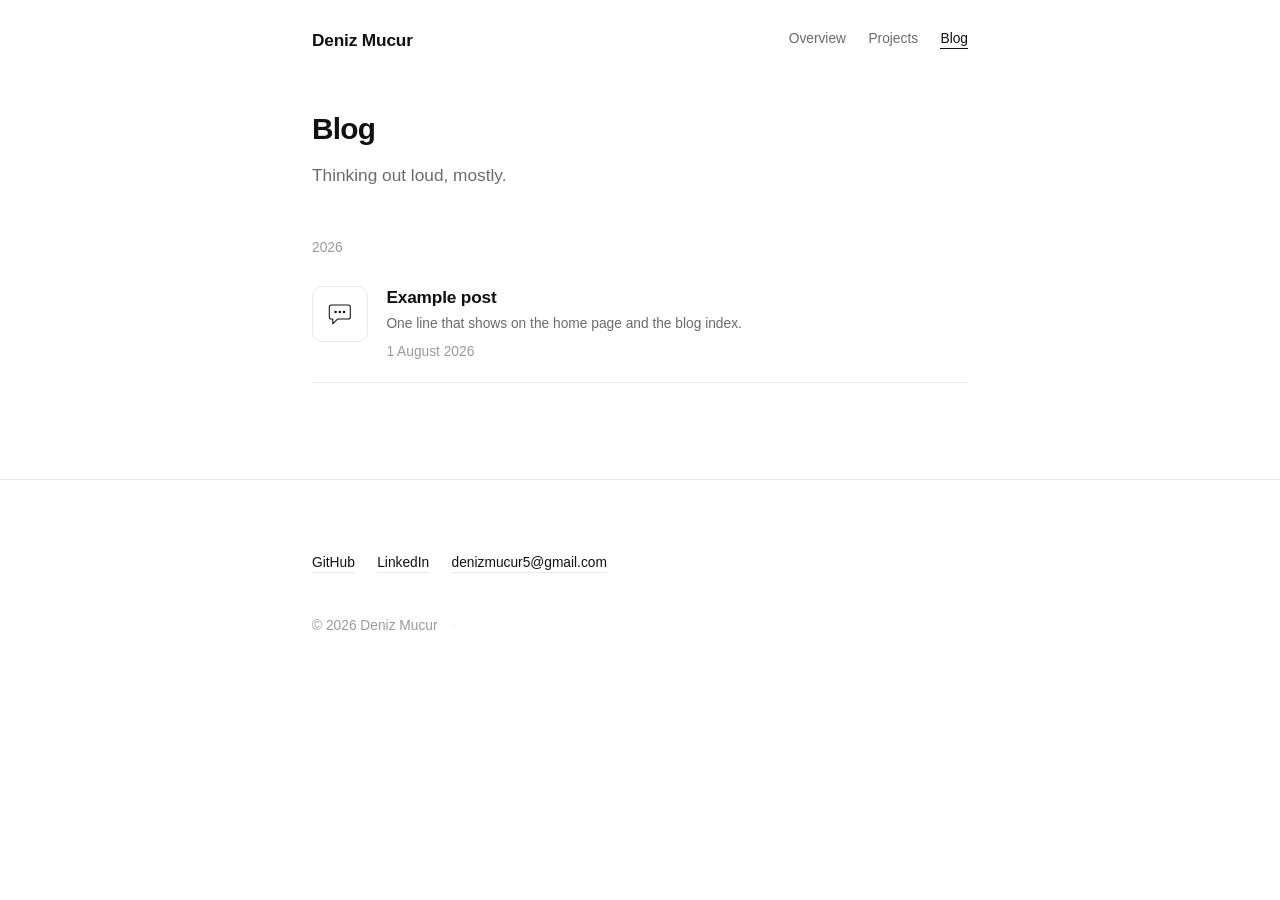
==== blog.html @ f3b54692 "Build personal site: overview, projects, blog Static site with no build step. Everything editable li" ====
<!doctype html>
<html lang="en">
  <head>
    <meta charset="utf-8" />
    <meta name="viewport" content="width=device-width, initial-scale=1" />
    <title>Blog — Deniz Mucur</title>
    <meta name="description" content="Writing by Deniz Mucur." />
    <link rel="icon" href="favicon.svg" type="image/svg+xml" />
    <link rel="stylesheet" href="css/style.css" />

    <script defer src="content.js"></script>
    <script defer src="js/glyphs.js"></script>
    <script defer src="js/site.js"></script>
    <script defer src="js/game.js"></script>
  </head>

  <body data-page="blog">
    <a class="skip" href="#main">Skip to content</a>

    <header class="site-head" data-site-head></header>

    <main id="main">
      <div class="wrap">
        <div class="page-intro reveal">
          <h1>Blog</h1>
          <p>Thinking out loud, mostly.</p>
        </div>
        <div class="entries reveal" data-all-posts></div>
      </div>
    </main>

    <footer class="site-foot" data-site-foot></footer>
  </body>
</html>
---- css/style.css ----
/* ============================================================
   Deniz Mucur — personal site
   Light, editorial, black on white. One accent. No web fonts.
   ============================================================ */

/* ── Tokens ───────────────────────────────────────────────── */
:root {
  --bg: #ffffff;
  --ink: #111111;
  --muted: #6b6b6b;
  --faint: #9a9a9a;
  --rule: #e8e8e8;
  --tint: #f6f7f9;
  --accent: #2b5cff;

  --wrap: 44rem;
  --measure: 38rem;

  /* fluid type scale */
  --step--1: clamp(0.8rem, 0.78rem + 0.1vw, 0.86rem);
  --step-0: clamp(1rem, 0.97rem + 0.15vw, 1.08rem);
  --step-1: clamp(1.15rem, 1.09rem + 0.3vw, 1.35rem);
  --step-2: clamp(1.45rem, 1.3rem + 0.7vw, 1.9rem);
  --step-3: clamp(2.1rem, 1.6rem + 2.4vw, 3.6rem);

  --sans: -apple-system, BlinkMacSystemFont, "Segoe UI", Inter, Roboto,
    "Helvetica Neue", Arial, sans-serif;
  --mono: ui-monospace, SFMono-Regular, "SF Mono", Menlo, Consolas, monospace;

  --ease: cubic-bezier(0.22, 0.61, 0.36, 1);
}

/* ── Reset ────────────────────────────────────────────────── */
*,
*::before,
*::after {
  box-sizing: border-box;
}
* {
  margin: 0;
}
html {
  -webkit-text-size-adjust: 100%;
  scroll-behavior: smooth;
}
body {
  background: var(--bg);
  color: var(--ink);
  font: 400 var(--step-0) / 1.65 var(--sans);
  -webkit-font-smoothing: antialiased;
  text-rendering: optimizeLegibility;
  overflow-x: hidden;
}
img,
svg,
canvas {
  display: block;
  max-width: 100%;
}
button {
  font: inherit;
  color: inherit;
  background: none;
  border: 0;
  cursor: pointer;
}
a {
  color: inherit;
}
ul,
ol {
  list-style: none;
  padding: 0;
}

:focus-visible {
  outline: 2px solid var(--accent);
  outline-offset: 3px;
  border-radius: 3px;
}

.skip {
  position: absolute;
  left: -9999px;
  top: 0;
  background: var(--ink);
  color: var(--bg);
  padding: 0.6rem 1rem;
  z-index: 100;
}
.skip:focus {
  left: 0.5rem;
  top: 0.5rem;
}

.visually-hidden {
  position: absolute;
  width: 1px;
  height: 1px;
  overflow: hidden;
  clip: rect(0 0 0 0);
  clip-path: inset(50%);
  white-space: nowrap;
}

/* ── Layout ───────────────────────────────────────────────── */
.wrap {
  width: 100%;
  max-width: var(--wrap);
  margin-inline: auto;
  padding-inline: 1.5rem;
}

main {
  padding-bottom: 1rem;
}

.section {
  margin-top: 4.5rem;
}

.section-head {
  display: flex;
  align-items: baseline;
  justify-content: space-between;
  gap: 1rem;
  padding-bottom: 0.9rem;
  margin-bottom: 1.75rem;
  border-bottom: 1px solid var(--rule);
}
.section-head h2 {
  font-size: var(--step-1);
  font-weight: 600;
  letter-spacing: -0.015em;
}
.section-more {
  font-size: var(--step--1);
  color: var(--muted);
  text-decoration: none;
  white-space: nowrap;
  transition: color 0.15s var(--ease);
}
.section-more:hover {
  color: var(--accent);
}
.section-more::after {
  content: " →";
}

.empty {
  color: var(--faint);
  font-size: var(--step--1);
  padding: 1.25rem 0 0.5rem;
}

/* ── Header ───────────────────────────────────────────────── */
.site-head {
  position: relative;
  z-index: 3;
  padding: 1.6rem 0;
}
.site-head .wrap {
  display: flex;
  align-items: center;
  justify-content: space-between;
  gap: 1.5rem;
}
.brand {
  font-weight: 600;
  text-decoration: none;
  letter-spacing: -0.01em;
}
.site-nav ul {
  display: flex;
  gap: 1.4rem;
  font-size: var(--step--1);
}
.site-nav a {
  color: var(--muted);
  text-decoration: none;
  padding-bottom: 2px;
  border-bottom: 1px solid transparent;
  transition: color 0.15s var(--ease), border-color 0.15s var(--ease);
}
.site-nav a:hover {
  color: var(--ink);
}
.site-nav a[aria-current="page"] {
  color: var(--ink);
  border-bottom-color: var(--ink);
}

/* ── Hero ─────────────────────────────────────────────────── */
.hero {
  position: relative;
  padding: clamp(3rem, 9vw, 7rem) 0 clamp(2rem, 5vw, 3.5rem);
}
#hero-canvas {
  position: absolute;
  inset: 0;
  width: 100%;
  height: 100%;
  z-index: 0;
  pointer-events: none;
}
.hero .wrap {
  position: relative;
  z-index: 1;
}
.hero h1 {
  font-size: var(--step-3);
  font-weight: 600;
  line-height: 1.04;
  letter-spacing: -0.035em;
}
.hero .tagline {
  margin-top: 0.9rem;
  font-size: var(--step-2);
  color: var(--muted);
  letter-spacing: -0.015em;
  line-height: 1.3;
  max-width: 22ch;
}

/* ── Contact buttons ──────────────────────────────────────── */
.contact {
  display: flex;
  flex-wrap: wrap;
  gap: 0.7rem;
  margin-top: 2.25rem;
}
.btn {
  display: inline-flex;
  align-items: center;
  gap: 0.55rem;
  padding: 0.65rem 1.15rem;
  border: 1px solid var(--rule);
  border-radius: 999px;
  background: var(--bg);
  font-size: var(--step--1);
  font-weight: 500;
  text-decoration: none;
  white-space: nowrap;
  transition: border-color 0.18s var(--ease), color 0.18s var(--ease),
    box-shadow 0.18s var(--ease), transform 0.35s var(--ease);
  will-change: transform;
}
.btn:hover {
  border-color: var(--ink);
  box-shadow: 0 6px 18px rgb(0 0 0 / 0.07);
}
.btn.is-magnetic {
  transition: border-color 0.18s var(--ease), color 0.18s var(--ease),
    box-shadow 0.18s var(--ease), transform 0.08s linear;
}
.btn svg {
  width: 17px;
  height: 17px;
  flex: none;
  fill: currentColor;
}
.btn.is-copied {
  border-color: var(--accent);
  color: var(--accent);
}

/* ── Entries (posts + projects) ───────────────────────────── */
.entries {
  display: flex;
  flex-direction: column;
}
.entry {
  display: grid;
  grid-template-columns: 3.5rem 1fr;
  gap: 1.15rem;
  align-items: start;
  padding: 1.15rem 0;
  border-bottom: 1px solid var(--rule);
  text-decoration: none;
  color: inherit;
}
.entries > .entry:first-child {
  padding-top: 0;
}
a.entry {
  transition: background-color 0.18s var(--ease);
}
a.entry:hover {
  background: linear-gradient(90deg, var(--tint), transparent 92%);
  box-shadow: -0.75rem 0 0 var(--tint), 0.75rem 0 0 transparent;
}

.entry-tile {
  display: grid;
  place-items: center;
  width: 3.5rem;
  height: 3.5rem;
  border: 1px solid var(--rule);
  border-radius: 10px;
  color: var(--ink);
  background: var(--bg);
  transition: border-color 0.2s var(--ease), color 0.2s var(--ease);
}
.entry:hover .entry-tile {
  border-color: var(--accent);
  color: var(--accent);
}
.entry-tile .glyph {
  width: 2.1rem;
  height: 2.1rem;
}

.entry-title {
  display: block;
  font-size: var(--step-0);
  font-weight: 600;
  letter-spacing: -0.01em;
  line-height: 1.35;
}
.entry:hover .entry-title {
  color: var(--accent);
}
.entry-blurb {
  display: block;
  margin-top: 0.2rem;
  color: var(--muted);
  font-size: var(--step--1);
  max-width: var(--measure);
}
.entry-meta {
  display: block;
  margin-top: 0.35rem;
  color: var(--faint);
  font-size: var(--step--1);
}
.entry-year {
  margin-left: 0.5rem;
  font-weight: 400;
  color: var(--faint);
  font-size: var(--step--1);
}
.entry-links {
  display: flex;
  flex-wrap: wrap;
  gap: 1rem;
  margin-top: 0.6rem;
  font-size: var(--step--1);
}
.entry-links a {
  color: var(--accent);
  text-decoration: none;
  border-bottom: 1px solid transparent;
}
.entry-links a:hover {
  border-bottom-color: currentColor;
}
.entry-links a::after {
  content: " ↗";
  color: var(--faint);
}

/* roomier cards on the projects page */
.entry--card {
  padding: 1.75rem 0;
}
.entry--card .entry-title {
  font-size: var(--step-1);
}

/* year headings on the blog index */
.year-head {
  margin: 2.5rem 0 0.5rem;
  font-size: var(--step--1);
  font-weight: 500;
  color: var(--faint);
  font-variant-numeric: tabular-nums;
}
.year-head:first-child {
  margin-top: 0;
}

/* ── Experience ───────────────────────────────────────────── */
.xp {
  display: grid;
  grid-template-columns: 1fr auto;
  gap: 0.25rem 1.5rem;
  padding: 1rem 0;
  border-bottom: 1px solid var(--rule);
}
.xp-org {
  font-weight: 600;
}
.xp-period {
  grid-row: 1;
  grid-column: 2;
  color: var(--faint);
  font-size: var(--step--1);
  font-variant-numeric: tabular-nums;
  white-space: nowrap;
}
.xp-role {
  grid-column: 1 / -1;
  color: var(--muted);
  font-size: var(--step--1);
}
.xp-note {
  grid-column: 1 / -1;
  color: var(--faint);
  font-size: var(--step--1);
}

/* ── Footer ───────────────────────────────────────────────── */
.site-foot {
  margin-top: 5rem;
  padding: 3rem 0 3.5rem;
  border-top: 1px solid var(--rule);
}
.foot-bio {
  max-width: var(--measure);
  color: var(--muted);
  font-size: var(--step-0);
}
.foot-bio:empty {
  display: none;
}
.foot-links {
  display: flex;
  flex-wrap: wrap;
  gap: 1.4rem;
  margin-top: 1.5rem;
  font-size: var(--step--1);
}
.foot-links a {
  text-decoration: none;
  color: var(--ink);
  border-bottom: 1px solid var(--rule);
  padding-bottom: 2px;
  transition: color 0.15s var(--ease), border-color 0.15s var(--ease);
}
.foot-links a:hover {
  color: var(--accent);
  border-bottom-color: var(--accent);
}
.colophon {
  display: flex;
  align-items: center;
  gap: 0.5rem;
  margin-top: 2.5rem;
  font-size: var(--step--1);
  color: var(--faint);
}
.egg {
  padding: 0 0.4rem;
  color: var(--rule);
  line-height: 1;
  transition: color 0.2s var(--ease);
}
.egg:hover {
  color: var(--accent);
}

/* ── Prose (blog post body) ───────────────────────────────── */
.post-head {
  margin-top: 2rem;
  padding-bottom: 1.5rem;
  border-bottom: 1px solid var(--rule);
}
.post-head h1 {
  font-size: var(--step-2);
  font-weight: 600;
  letter-spacing: -0.025em;
  line-height: 1.15;
  max-width: var(--measure);
}
.post-date {
  margin-top: 0.6rem;
  color: var(--faint);
  font-size: var(--step--1);
}

.prose {
  max-width: var(--measure);
  margin-top: 2rem;
  font-size: var(--step-0);
  line-height: 1.75;
}
.prose > * + * {
  margin-top: 1.15rem;
}
.prose h2 {
  margin-top: 2.75rem;
  font-size: var(--step-1);
  font-weight: 600;
  letter-spacing: -0.015em;
}
.prose h3 {
  margin-top: 2rem;
  font-size: var(--step-0);
  font-weight: 600;
}
.prose ul,
.prose ol {
  padding-left: 1.3rem;
  list-style: disc;
}
.prose ol {
  list-style: decimal;
}
.prose li + li {
  margin-top: 0.4rem;
}
.prose a {
  color: var(--accent);
  text-decoration: none;
  border-bottom: 1px solid rgb(43 92 255 / 0.3);
}
.prose a:hover {
  border-bottom-color: var(--accent);
}
.prose blockquote {
  padding-left: 1.15rem;
  border-left: 2px solid var(--rule);
  color: var(--muted);
}
.prose code {
  font: 0.9em/1.5 var(--mono);
  background: var(--tint);
  padding: 0.15em 0.4em;
  border-radius: 4px;
}
.prose pre {
  background: var(--tint);
  border: 1px solid var(--rule);
  border-radius: 8px;
  padding: 1rem 1.15rem;
  overflow-x: auto;
}
.prose pre code {
  background: none;
  padding: 0;
  font-size: 0.86rem;
}
.prose img {
  border-radius: 8px;
}
.prose hr {
  border: 0;
  border-top: 1px solid var(--rule);
  margin: 2.5rem 0;
}

.post-nav {
  display: flex;
  justify-content: space-between;
  gap: 1.5rem;
  margin-top: 4rem;
  padding-top: 1.5rem;
  border-top: 1px solid var(--rule);
  font-size: var(--step--1);
}
.post-nav span {
  max-width: 45%;
}
.post-nav-next {
  text-align: right;
}
.post-nav a {
  color: var(--muted);
  text-decoration: none;
}
.post-nav a:hover {
  color: var(--accent);
}

.page-intro {
  margin-top: 1.5rem;
  margin-bottom: 3rem;
}
.page-intro h1 {
  font-size: var(--step-2);
  font-weight: 600;
  letter-spacing: -0.025em;
}
.page-intro p {
  margin-top: 0.5rem;
  color: var(--muted);
  max-width: var(--measure);
}

/* ── Scroll reveal ────────────────────────────────────────────
   Content is visible by default. Only once JS has confirmed it can
   actually run the animation does it add .js-reveal and hide things —
   so a failed observer can never leave the page blank. */
.js-reveal .reveal {
  opacity: 0;
  transform: translateY(12px);
  transition: opacity 0.5s var(--ease), transform 0.5s var(--ease);
}
.js-reveal .reveal.is-visible {
  opacity: 1;
  transform: none;
}

/* ── Glyph illustrations ──────────────────────────────────── */
.glyph {
  width: 100%;
  height: 100%;
  fill: none;
  stroke: currentColor;
  stroke-width: 1.5;
  stroke-linecap: round;
  stroke-linejoin: round;
  overflow: hidden; /* keeps the wave inside its tile as it slides */
}
.glyph .g-dot,
.glyph .g-cell,
.glyph .g-core {
  fill: currentColor;
  stroke: none;
}
/* 100 comfortably exceeds the longest line in a 48-unit box, so at
   offset 0 the whole stroke shows and at offset 100 none of it does. */
.glyph .g-edge,
.glyph .g-draw,
.glyph .g-tip,
.glyph .g-rays line {
  stroke-dasharray: 100;
  stroke-dashoffset: 0;
}
.glyph :where(.g-node, .g-cell, .g-core, .g-layer) {
  transform-box: fill-box;
  transform-origin: center;
}

@keyframes g-draw {
  from {
    stroke-dashoffset: 100;
  }
  to {
    stroke-dashoffset: 0;
  }
}
@keyframes g-pop {
  0% {
    transform: scale(0.4);
    opacity: 0;
  }
  60% {
    transform: scale(1.15);
    opacity: 1;
  }
  100% {
    transform: scale(1);
    opacity: 1;
  }
}
@keyframes g-fade {
  from {
    opacity: 0;
    transform: scale(0.5);
  }
  to {
    opacity: 1;
    transform: scale(1);
  }
}
@keyframes g-type {
  0%,
  60%,
  100% {
    opacity: 0.25;
    transform: translateY(0);
  }
  30% {
    opacity: 1;
    transform: translateY(-2px);
  }
}
@keyframes g-slide {
  to {
    transform: translateX(16px);
  }
}
@keyframes g-spin {
  to {
    transform: rotate(360deg);
  }
}
@keyframes g-spread {
  0% {
    transform: translateY(0);
  }
  55% {
    transform: translateY(var(--dy, 0));
  }
  100% {
    transform: translateY(0);
  }
}

/* one-shot: on first scroll-in, and again on hover */
:where(.entry:hover, .glyph.is-seen) .g-edge,
:where(.entry:hover, .glyph.is-seen) .g-draw,
:where(.entry:hover, .glyph.is-seen) .g-rays line {
  animation: g-draw 0.65s var(--ease) backwards;
}
:where(.entry:hover, .glyph.is-seen) .g-tip {
  animation: g-draw 0.4s var(--ease) 0.45s backwards;
}
:where(.entry:hover, .glyph.is-seen) .g-node {
  animation: g-pop 0.5s var(--ease) backwards;
}
:where(.entry:hover, .glyph.is-seen) .g-cell {
  animation: g-fade 0.4s var(--ease) backwards;
}
:where(.entry:hover, .glyph.is-seen) .g-core {
  animation: g-pop 0.45s var(--ease) 0.2s backwards;
}
:where(.entry:hover, .glyph.is-seen) .g-layer {
  animation: g-spread 0.7s var(--ease);
}

/* staggers */
.glyph .g-node:nth-of-type(1) { animation-delay: 0.1s; }
.glyph .g-node:nth-of-type(2) { animation-delay: 0.2s; }
.glyph .g-node:nth-of-type(3) { animation-delay: 0.3s; }
.glyph .g-node:nth-of-type(4) { animation-delay: 0.4s; }
.glyph .g-cell:nth-of-type(3n + 1) { animation-delay: 0.05s; }
.glyph .g-cell:nth-of-type(3n + 2) { animation-delay: 0.15s; }
.glyph .g-cell:nth-of-type(3n) { animation-delay: 0.25s; }
.glyph .g-rays line:nth-of-type(even) { animation-delay: 0.12s; }
.glyph .g-layer:nth-of-type(1) { --dy: 5px; }
.glyph .g-layer:nth-of-type(2) { --dy: 0px; }
.glyph .g-layer:nth-of-type(3) { --dy: -5px; }

/* looping: hover only, so nothing fidgets on its own */
.entry:hover .g-dot {
  animation: g-type 1.1s ease-in-out infinite;
}
.entry:hover .g-dot:nth-of-type(2) { animation-delay: 0.15s; }
.entry:hover .g-dot:nth-of-type(3) { animation-delay: 0.3s; }
.entry:hover .g-wave {
  animation: g-slide 1.6s linear infinite;
}
.entry:hover .g-orbiter {
  transform-box: view-box;
  transform-origin: 24px 24px;
  animation: g-spin 2.4s linear infinite;
}

/* ── Mini game overlay ────────────────────────────────────── */
.game {
  position: fixed;
  inset: 0;
  z-index: 50;
  display: grid;
  place-items: center;
  background: rgb(255 255 255 / 0.92);
  backdrop-filter: blur(6px);
  padding: 1.5rem;
}
.game[hidden] {
  display: none;
}
.game-panel {
  text-align: center;
}
.game-score {
  display: flex;
  justify-content: space-between;
  align-items: baseline;
  margin-bottom: 0.75rem;
  font-size: var(--step--1);
  color: var(--muted);
  font-variant-numeric: tabular-nums;
}
#game-canvas {
  border: 1px solid var(--rule);
  border-radius: 12px;
  background: var(--bg);
  touch-action: none;
  width: min(84vw, 84vh, 30rem);
  height: min(84vw, 84vh, 30rem);
}
.game-hint {
  margin-top: 1rem;
  font-size: var(--step--1);
  color: var(--faint);
}
.game-close {
  position: absolute;
  top: 1.25rem;
  right: 1.25rem;
  padding: 0.4rem 0.7rem;
  font-size: 1.25rem;
  line-height: 1;
  color: var(--muted);
  border-radius: 6px;
}
.game-close:hover {
  color: var(--ink);
  background: var(--tint);
}

/* ── Responsive ───────────────────────────────────────────── */
@media (max-width: 30rem) {
  .site-head .wrap {
    flex-direction: column;
    align-items: flex-start;
    gap: 0.85rem;
  }
  .entry {
    grid-template-columns: 2.75rem 1fr;
    gap: 0.9rem;
  }
  .entry-tile {
    width: 2.75rem;
    height: 2.75rem;
    border-radius: 8px;
  }
  .entry-tile .glyph {
    width: 1.7rem;
    height: 1.7rem;
  }
  .xp {
    grid-template-columns: 1fr;
  }
  .xp-period {
    grid-row: auto;
    grid-column: 1;
  }
  .contact .btn {
    flex: 1 1 auto;
    justify-content: center;
  }
}

/* ── Reduced motion ───────────────────────────────────────── */
@media (prefers-reduced-motion: reduce) {
  html {
    scroll-behavior: auto;
  }
  *,
  *::before,
  *::after {
    animation-duration: 0.001ms !important;
    animation-iteration-count: 1 !important;
    transition-duration: 0.001ms !important;
  }
  .reveal {
    opacity: 1;
    transform: none;
  }
  #hero-canvas {
    display: none;
  }
}
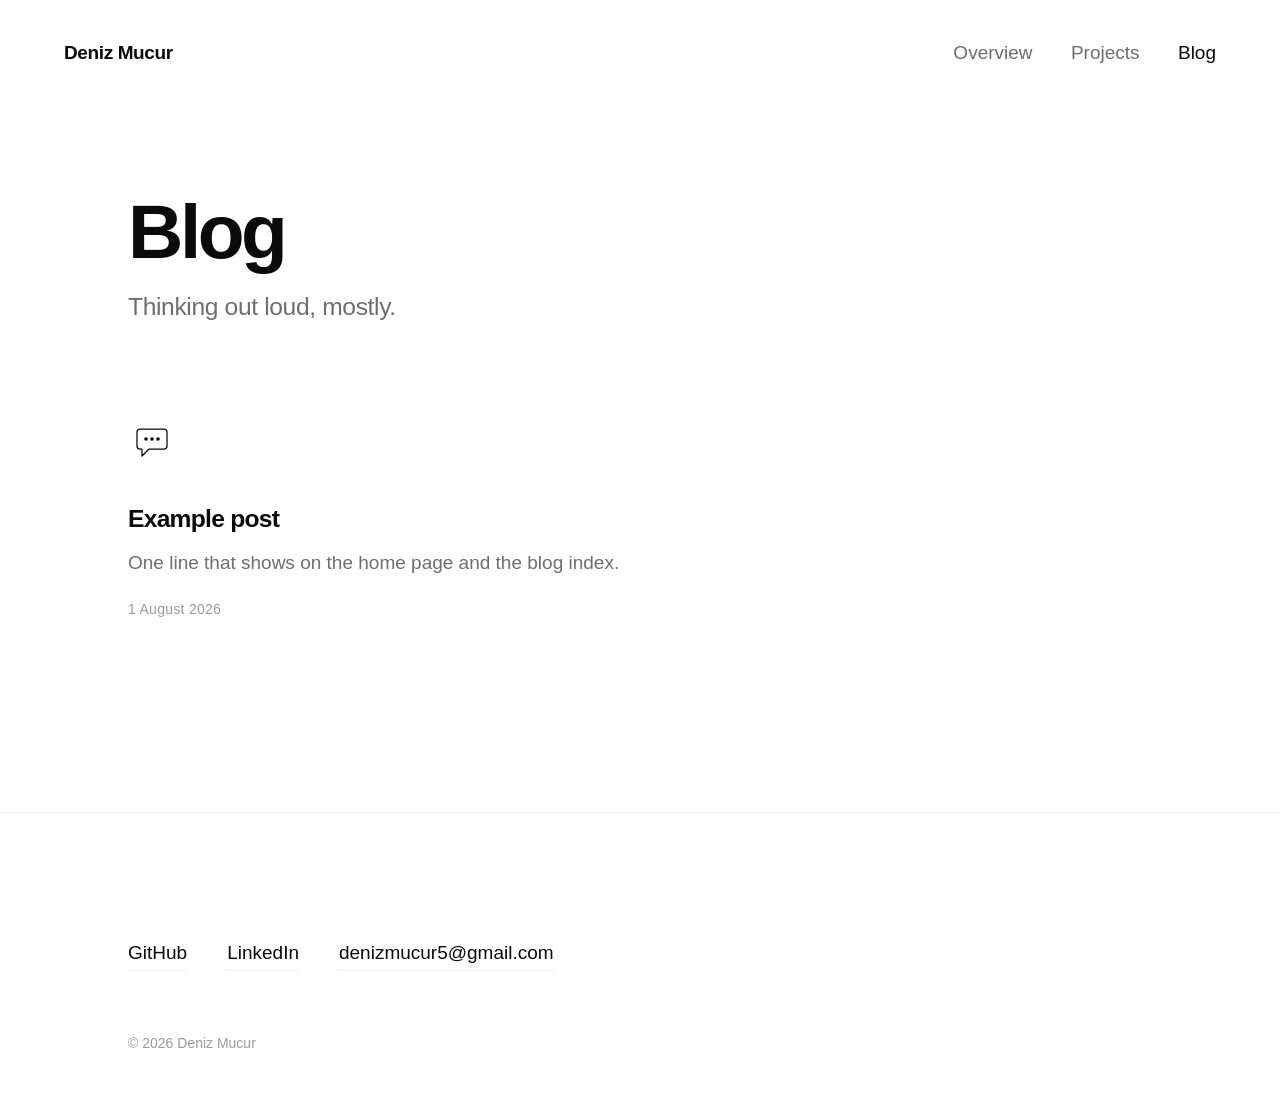
==== commit f123f322: "Redesign to Ahlin-style minimalism Monochrome, oversized type, extreme whitespace, and all motion mo" ====
--- a/blog.html
+++ b/blog.html
@@ -17,16 +17,15 @@
   <body data-page="blog">
     <a class="skip" href="#main">Skip to content</a>
 
-    <header class="site-head" data-site-head></header>
+    <header class="site-head wrap" data-site-head></header>
 
-    <main id="main">
-      <div class="wrap">
-        <div class="page-intro reveal">
-          <h1>Blog</h1>
-          <p>Thinking out loud, mostly.</p>
-        </div>
-        <div class="entries reveal" data-all-posts></div>
+    <main id="main" class="wrap">
+      <div class="page-intro">
+        <h1>Blog</h1>
+        <p>Thinking out loud, mostly.</p>
       </div>
+      <ul class="grid" data-all-posts></ul>
+      <button class="more" data-more>Load more</button>
     </main>
 
     <footer class="site-foot" data-site-foot></footer>
--- a/css/style.css
+++ b/css/style.css
@@ -1,27 +1,36 @@
 /* ============================================================
    Deniz Mucur — personal site
-   Light, editorial, black on white. One accent. No web fonts.
+   Ahlin-style minimalism: monochrome, oversized type, extreme
+   whitespace, alternating flex card grid. All motion is CSS.
    ============================================================ */
 
 /* ── Tokens ───────────────────────────────────────────────── */
 :root {
   --bg: #ffffff;
-  --ink: #111111;
-  --muted: #6b6b6b;
-  --faint: #9a9a9a;
-  --rule: #e8e8e8;
-  --tint: #f6f7f9;
-  --accent: #2b5cff;
-
-  --wrap: 44rem;
-  --measure: 38rem;
-
-  /* fluid type scale */
-  --step--1: clamp(0.8rem, 0.78rem + 0.1vw, 0.86rem);
-  --step-0: clamp(1rem, 0.97rem + 0.15vw, 1.08rem);
-  --step-1: clamp(1.15rem, 1.09rem + 0.3vw, 1.35rem);
-  --step-2: clamp(1.45rem, 1.3rem + 0.7vw, 1.9rem);
-  --step-3: clamp(2.1rem, 1.6rem + 2.4vw, 3.6rem);
+  --ink: #0a0a0a; /* rich black — body and headings */
+  --muted: #6e6e6e; /* metadata grey, AA on white */
+  --faint: #9b9b9b;
+  --rule: #ebebeb;
+
+  --wrap: 72rem; /* page container */
+  /* Body copy caps at ~70 characters a line. Note this is 50ch, not 70ch:
+     `ch` is the width of "0", which is far wider than the average letter,
+     so 70ch actually renders about 100 characters. 50ch measures out at
+     ~72. Raise it if you want longer lines. */
+  --measure: 50ch;
+
+  /* fluid scale — small steps for text, oversized for headings */
+  --step--1: clamp(0.8125rem, 0.79rem + 0.12vw, 0.875rem);
+  --step-0: clamp(1.0625rem, 1.02rem + 0.22vw, 1.1875rem);
+  --step-1: clamp(1.25rem, 1.14rem + 0.5vw, 1.625rem);
+  --step-2: clamp(1.75rem, 1.4rem + 1.6vw, 2.75rem);
+  --step-3: clamp(2.5rem, 1.75rem + 3.8vw, 5.5rem);
+  --step-4: clamp(3rem, 1.7rem + 6.5vw, 8.5rem);
+
+  /* whitespace */
+  --gap: clamp(2rem, 1rem + 3vw, 3.5rem);
+  --section-gap: clamp(6rem, 3rem + 9vw, 12rem);
+  --card-pad: clamp(1.25rem, 2.2vw, 2rem);
 
   --sans: -apple-system, BlinkMacSystemFont, "Segoe UI", Inter, Roboto,
     "Helvetica Neue", Arial, sans-serif;
@@ -41,21 +50,17 @@
 }
 html {
   -webkit-text-size-adjust: 100%;
-  scroll-behavior: smooth;
 }
 body {
   background: var(--bg);
   color: var(--ink);
-  font: 400 var(--step-0) / 1.65 var(--sans);
+  font: 400 var(--step-0) / 1.6 var(--sans);
   -webkit-font-smoothing: antialiased;
   text-rendering: optimizeLegibility;
   overflow-x: hidden;
 }
-img,
-svg,
-canvas {
+svg {
   display: block;
-  max-width: 100%;
 }
 button {
   font: inherit;
@@ -74,9 +79,9 @@
 }
 
 :focus-visible {
-  outline: 2px solid var(--accent);
-  outline-offset: 3px;
-  border-radius: 3px;
+  outline: 2px solid var(--ink);
+  outline-offset: 4px;
+  border-radius: 2px;
 }
 
 .skip {
@@ -85,7 +90,7 @@
   top: 0;
   background: var(--ink);
   color: var(--bg);
-  padding: 0.6rem 1rem;
+  padding: 0.7rem 1.1rem;
   z-index: 100;
 }
 .skip:focus {
@@ -98,7 +103,6 @@
   width: 1px;
   height: 1px;
   overflow: hidden;
-  clip: rect(0 0 0 0);
   clip-path: inset(50%);
   white-space: nowrap;
 }
@@ -108,317 +112,454 @@
   width: 100%;
   max-width: var(--wrap);
   margin-inline: auto;
-  padding-inline: 1.5rem;
-}
-
-main {
-  padding-bottom: 1rem;
+  padding-inline: clamp(1.5rem, 5vw, 4rem);
 }
 
 .section {
-  margin-top: 4.5rem;
-}
-
+  margin-top: var(--section-gap);
+}
+
+/* Oversized, heavy section headers — the loudest thing on the page. */
+.section-title {
+  font-size: var(--step-3);
+  font-weight: 700;
+  line-height: 0.92;
+  letter-spacing: -0.045em;
+  margin-bottom: var(--gap);
+}
 .section-head {
+  display: flex;
+  align-items: flex-end;
+  justify-content: space-between;
+  flex-wrap: wrap;
+  gap: 1rem var(--gap);
+  margin-bottom: calc(var(--gap) * 1.5);
+}
+.section-head .section-title {
+  margin-bottom: 0;
+}
+
+.empty {
+  color: var(--faint);
+  font-size: var(--step-0);
+}
+
+/* ── Animated underline, used on every inline link ────────── */
+.link {
+  position: relative;
+  text-decoration: none;
+  white-space: nowrap;
+}
+.link::after {
+  content: "";
+  position: absolute;
+  left: 0;
+  right: 0;
+  bottom: -0.15em;
+  height: 1px;
+  background: currentColor;
+  transform: scaleX(0);
+  transform-origin: right center;
+  transition: transform 0.45s var(--ease);
+}
+.link:hover::after,
+.link:focus-visible::after {
+  transform: scaleX(1);
+  transform-origin: left center;
+}
+/* Links that read as standing text keep a resting rule that thickens. */
+.link--static::after {
+  transform: scaleX(1);
+  transform-origin: left center;
+  background: var(--rule);
+  transition: background-color 0.35s var(--ease), height 0.35s var(--ease);
+}
+.link--static:hover::after,
+.link--static:focus-visible::after {
+  background: var(--ink);
+  height: 2px;
+}
+
+/* ── Header ───────────────────────────────────────────────── */
+.site-head {
   display: flex;
   align-items: baseline;
   justify-content: space-between;
-  gap: 1rem;
-  padding-bottom: 0.9rem;
-  margin-bottom: 1.75rem;
-  border-bottom: 1px solid var(--rule);
-}
-.section-head h2 {
-  font-size: var(--step-1);
+  flex-wrap: wrap;
+  gap: 1rem 2rem;
+  padding: clamp(1.75rem, 3vw, 2.75rem) 0;
+}
+.brand {
+  font-size: var(--step-0);
   font-weight: 600;
-  letter-spacing: -0.015em;
-}
-.section-more {
-  font-size: var(--step--1);
-  color: var(--muted);
+  letter-spacing: -0.02em;
   text-decoration: none;
-  white-space: nowrap;
-  transition: color 0.15s var(--ease);
-}
-.section-more:hover {
-  color: var(--accent);
-}
-.section-more::after {
-  content: " →";
-}
-
-.empty {
-  color: var(--faint);
-  font-size: var(--step--1);
-  padding: 1.25rem 0 0.5rem;
-}
-
-/* ── Header ───────────────────────────────────────────────── */
-.site-head {
-  position: relative;
-  z-index: 3;
-  padding: 1.6rem 0;
-}
-.site-head .wrap {
-  display: flex;
-  align-items: center;
-  justify-content: space-between;
-  gap: 1.5rem;
-}
-.brand {
-  font-weight: 600;
-  text-decoration: none;
-  letter-spacing: -0.01em;
-}
-.site-nav ul {
-  display: flex;
-  gap: 1.4rem;
-  font-size: var(--step--1);
+}
+.site-nav {
+  display: flex;
+  gap: clamp(1.25rem, 3vw, 2.5rem);
+  font-size: var(--step-0);
 }
 .site-nav a {
   color: var(--muted);
-  text-decoration: none;
-  padding-bottom: 2px;
-  border-bottom: 1px solid transparent;
-  transition: color 0.15s var(--ease), border-color 0.15s var(--ease);
-}
-.site-nav a:hover {
-  color: var(--ink);
-}
+  transition: color 0.3s var(--ease);
+}
+.site-nav a:hover,
 .site-nav a[aria-current="page"] {
   color: var(--ink);
-  border-bottom-color: var(--ink);
-}
-
-/* ── Hero ─────────────────────────────────────────────────── */
+}
+
+/* ── Hero: typography as the artwork ──────────────────────── */
 .hero {
-  position: relative;
-  padding: clamp(3rem, 9vw, 7rem) 0 clamp(2rem, 5vw, 3.5rem);
-}
-#hero-canvas {
-  position: absolute;
-  inset: 0;
-  width: 100%;
-  height: 100%;
-  z-index: 0;
-  pointer-events: none;
-}
-.hero .wrap {
-  position: relative;
-  z-index: 1;
-}
-.hero h1 {
-  font-size: var(--step-3);
-  font-weight: 600;
-  line-height: 1.04;
-  letter-spacing: -0.035em;
-}
-.hero .tagline {
-  margin-top: 0.9rem;
+  padding: clamp(4rem, 10vw, 11rem) 0 clamp(3rem, 7vw, 7rem);
+}
+.hero-name {
+  font-size: var(--step-4);
+  font-weight: 700;
+  line-height: 0.86;
+  letter-spacing: -0.055em;
+}
+.hero-tagline {
+  margin-top: clamp(1.5rem, 3vw, 2.5rem);
   font-size: var(--step-2);
-  color: var(--muted);
-  letter-spacing: -0.015em;
-  line-height: 1.3;
-  max-width: 22ch;
-}
-
-/* ── Contact buttons ──────────────────────────────────────── */
+  font-weight: 400;
+  line-height: 1.2;
+  letter-spacing: -0.03em;
+  color: var(--muted);
+  max-width: 24ch;
+}
+
+/* A CSS-drawn rule that grows on load — the only decoration. */
+.hero-rule {
+  height: 1px;
+  background: var(--ink);
+  margin-top: clamp(3rem, 6vw, 5rem);
+  transform-origin: left center;
+  animation: rule-grow 1.4s var(--ease) both;
+}
+@keyframes rule-grow {
+  from {
+    transform: scaleX(0);
+  }
+  to {
+    transform: scaleX(1);
+  }
+}
+
+/* ── Contact row ──────────────────────────────────────────── */
 .contact {
   display: flex;
   flex-wrap: wrap;
-  gap: 0.7rem;
-  margin-top: 2.25rem;
+  gap: 0.75rem;
+  margin-top: clamp(2rem, 4vw, 3rem);
 }
 .btn {
   display: inline-flex;
   align-items: center;
-  gap: 0.55rem;
-  padding: 0.65rem 1.15rem;
+  gap: 0.6rem;
+  padding: 0.8rem 1.4rem;
   border: 1px solid var(--rule);
   border-radius: 999px;
-  background: var(--bg);
   font-size: var(--step--1);
   font-weight: 500;
+  letter-spacing: 0.01em;
   text-decoration: none;
   white-space: nowrap;
-  transition: border-color 0.18s var(--ease), color 0.18s var(--ease),
-    box-shadow 0.18s var(--ease), transform 0.35s var(--ease);
-  will-change: transform;
+  transition: border-color 0.35s var(--ease), transform 0.35s var(--ease),
+    box-shadow 0.35s var(--ease);
+}
+.btn svg {
+  width: 16px;
+  height: 16px;
+  flex: none;
+  fill: currentColor;
 }
 .btn:hover {
   border-color: var(--ink);
-  box-shadow: 0 6px 18px rgb(0 0 0 / 0.07);
-}
-.btn.is-magnetic {
-  transition: border-color 0.18s var(--ease), color 0.18s var(--ease),
-    box-shadow 0.18s var(--ease), transform 0.08s linear;
-}
-.btn svg {
-  width: 17px;
-  height: 17px;
-  flex: none;
-  fill: currentColor;
+  transform: translateY(-2px);
+  box-shadow: 0 1px 1px rgb(0 0 0 / 0.04), 0 2px 4px rgb(0 0 0 / 0.04),
+    0 6px 12px rgb(0 0 0 / 0.05);
 }
 .btn.is-copied {
-  border-color: var(--accent);
-  color: var(--accent);
-}
-
-/* ── Entries (posts + projects) ───────────────────────────── */
-.entries {
-  display: flex;
-  flex-direction: column;
-}
-.entry {
-  display: grid;
-  grid-template-columns: 3.5rem 1fr;
-  gap: 1.15rem;
-  align-items: start;
-  padding: 1.15rem 0;
+  border-color: var(--ink);
+}
+
+/* ── Alternating card grid ────────────────────────────────────
+   Flexbox: two half-width cards, then one full-width feature,
+   repeating. Every third card spans the row. */
+.grid {
+  display: flex;
+  flex-wrap: wrap;
+  gap: calc(var(--gap) * 1.35) var(--gap);
+  /* Pulled out by the card's own padding so card text sits on the same
+     left edge as the section titles. Always smaller than the page
+     gutter, so it can never cause a horizontal scrollbar. */
+  margin-inline: calc(var(--card-pad) * -1);
+}
+.card {
+  position: relative;
+  flex: 1 1 calc(50% - var(--gap) / 2 - var(--card-pad));
+  min-width: min(20rem, 100%);
+  padding: var(--card-pad);
+  border-radius: 4px;
+  transition: transform 0.5s var(--ease), box-shadow 0.5s var(--ease);
+}
+.card:nth-child(3n) {
+  flex-basis: 100%;
+}
+
+/* Layered shadow — many soft passes read as real depth. */
+.card:hover {
+  transform: translateY(-4px);
+  box-shadow: 0 1px 1px rgb(0 0 0 / 0.03), 0 2px 2px rgb(0 0 0 / 0.03),
+    0 4px 4px rgb(0 0 0 / 0.03), 0 8px 8px rgb(0 0 0 / 0.03),
+    0 16px 16px rgb(0 0 0 / 0.03), 0 32px 32px rgb(0 0 0 / 0.04),
+    0 48px 64px rgb(0 0 0 / 0.05);
+}
+
+.card-mark {
+  display: block;
+  width: 3rem;
+  height: 3rem;
+  margin-bottom: clamp(1.5rem, 3vw, 2.5rem);
+  color: var(--ink);
+}
+.card-title {
+  font-size: var(--step-1);
+  font-weight: 600;
+  line-height: 1.15;
+  letter-spacing: -0.03em;
+}
+.card:nth-child(3n) .card-title {
+  font-size: var(--step-2);
+  letter-spacing: -0.035em;
+}
+.card:nth-child(3n) .card-mark {
+  width: 4rem;
+  height: 4rem;
+}
+.card-text {
+  margin-top: 0.9rem;
+  max-width: var(--measure);
+  color: var(--muted);
+}
+.card-meta {
+  margin-top: 1.25rem;
+  font-size: var(--step--1);
+  color: var(--faint);
+  letter-spacing: 0.02em;
+}
+.card-links {
+  display: flex;
+  flex-wrap: wrap;
+  gap: 1.5rem;
+  margin-top: 1.25rem;
+  font-size: var(--step--1);
+}
+
+/* Title link stretches over the whole card without nesting the DOM.
+   Deliberately not .link — the card's own lift is the hover affordance. */
+.card-hit {
+  text-decoration: none;
+  transition: color 0.35s var(--ease);
+}
+.card-hit::after {
+  content: "";
+  position: absolute;
+  inset: 0;
+  border-radius: inherit;
+}
+.card:hover .card-hit {
+  color: var(--muted);
+}
+
+/* ── Blog list paging ─────────────────────────────────────── */
+.more {
+  display: block;
+  margin: calc(var(--gap) * 2) auto 0;
+  padding: 1rem 2rem;
+  border: 1px solid var(--rule);
+  border-radius: 999px;
+  font-size: var(--step--1);
+  font-weight: 500;
+  transition: border-color 0.35s var(--ease), transform 0.35s var(--ease);
+}
+.more:hover {
+  border-color: var(--ink);
+  transform: translateY(-2px);
+}
+.more[hidden] {
+  display: none;
+}
+
+/* ── Experience ───────────────────────────────────────────── */
+.xp-list {
+  border-top: 1px solid var(--rule);
+}
+.xp {
+  display: flex;
+  flex-wrap: wrap;
+  align-items: baseline;
+  justify-content: space-between;
+  gap: 0.25rem 2rem;
+  padding: clamp(1.5rem, 3vw, 2.25rem) 0;
   border-bottom: 1px solid var(--rule);
-  text-decoration: none;
-  color: inherit;
-}
-.entries > .entry:first-child {
-  padding-top: 0;
-}
-a.entry {
-  transition: background-color 0.18s var(--ease);
-}
-a.entry:hover {
-  background: linear-gradient(90deg, var(--tint), transparent 92%);
-  box-shadow: -0.75rem 0 0 var(--tint), 0.75rem 0 0 transparent;
-}
-
-.entry-tile {
-  display: grid;
-  place-items: center;
-  width: 3.5rem;
-  height: 3.5rem;
-  border: 1px solid var(--rule);
-  border-radius: 10px;
-  color: var(--ink);
-  background: var(--bg);
-  transition: border-color 0.2s var(--ease), color 0.2s var(--ease);
-}
-.entry:hover .entry-tile {
-  border-color: var(--accent);
-  color: var(--accent);
-}
-.entry-tile .glyph {
-  width: 2.1rem;
-  height: 2.1rem;
-}
-
-.entry-title {
-  display: block;
-  font-size: var(--step-0);
+}
+.xp-org {
+  flex: 1 1 auto;
+  font-size: var(--step-1);
   font-weight: 600;
-  letter-spacing: -0.01em;
-  line-height: 1.35;
-}
-.entry:hover .entry-title {
-  color: var(--accent);
-}
-.entry-blurb {
-  display: block;
-  margin-top: 0.2rem;
-  color: var(--muted);
-  font-size: var(--step--1);
-  max-width: var(--measure);
-}
-.entry-meta {
-  display: block;
-  margin-top: 0.35rem;
-  color: var(--faint);
-  font-size: var(--step--1);
-}
-.entry-year {
-  margin-left: 0.5rem;
-  font-weight: 400;
-  color: var(--faint);
-  font-size: var(--step--1);
-}
-.entry-links {
-  display: flex;
-  flex-wrap: wrap;
-  gap: 1rem;
-  margin-top: 0.6rem;
-  font-size: var(--step--1);
-}
-.entry-links a {
-  color: var(--accent);
-  text-decoration: none;
-  border-bottom: 1px solid transparent;
-}
-.entry-links a:hover {
-  border-bottom-color: currentColor;
-}
-.entry-links a::after {
-  content: " ↗";
-  color: var(--faint);
-}
-
-/* roomier cards on the projects page */
-.entry--card {
-  padding: 1.75rem 0;
-}
-.entry--card .entry-title {
-  font-size: var(--step-1);
-}
-
-/* year headings on the blog index */
-.year-head {
-  margin: 2.5rem 0 0.5rem;
-  font-size: var(--step--1);
-  font-weight: 500;
-  color: var(--faint);
-  font-variant-numeric: tabular-nums;
-}
-.year-head:first-child {
-  margin-top: 0;
-}
-
-/* ── Experience ───────────────────────────────────────────── */
-.xp {
-  display: grid;
-  grid-template-columns: 1fr auto;
-  gap: 0.25rem 1.5rem;
-  padding: 1rem 0;
-  border-bottom: 1px solid var(--rule);
-}
-.xp-org {
-  font-weight: 600;
+  letter-spacing: -0.025em;
 }
 .xp-period {
-  grid-row: 1;
-  grid-column: 2;
   color: var(--faint);
   font-size: var(--step--1);
   font-variant-numeric: tabular-nums;
   white-space: nowrap;
 }
 .xp-role {
-  grid-column: 1 / -1;
-  color: var(--muted);
-  font-size: var(--step--1);
+  flex: 1 1 100%;
+  color: var(--muted);
 }
 .xp-note {
-  grid-column: 1 / -1;
+  flex: 1 1 100%;
+  max-width: var(--measure);
   color: var(--faint);
   font-size: var(--step--1);
+}
+
+/* ── Page intro ───────────────────────────────────────────── */
+.page-intro {
+  padding: clamp(3rem, 7vw, 7rem) 0 clamp(2.5rem, 5vw, 5rem);
+}
+.page-intro h1 {
+  font-size: var(--step-3);
+  font-weight: 700;
+  line-height: 0.92;
+  letter-spacing: -0.045em;
+}
+.page-intro p {
+  margin-top: 1.25rem;
+  max-width: var(--measure);
+  font-size: var(--step-1);
+  color: var(--muted);
+  letter-spacing: -0.015em;
+}
+
+/* ── Post ─────────────────────────────────────────────────── */
+.post-head {
+  padding: clamp(3rem, 7vw, 7rem) 0 clamp(2rem, 4vw, 3rem);
+}
+.post-head h1 {
+  font-size: var(--step-3);
+  font-weight: 700;
+  line-height: 0.95;
+  letter-spacing: -0.045em;
+  max-width: 18ch;
+}
+.post-date {
+  margin-top: 1.5rem;
+  color: var(--faint);
+  font-size: var(--step--1);
+  letter-spacing: 0.02em;
+}
+
+.prose {
+  max-width: var(--measure);
+  padding-top: clamp(2rem, 4vw, 3rem);
+  border-top: 1px solid var(--rule);
+  line-height: 1.7;
+}
+.prose > * + * {
+  margin-top: 1.4rem;
+}
+.prose h2 {
+  margin-top: 3.5rem;
+  font-size: var(--step-2);
+  font-weight: 700;
+  letter-spacing: -0.035em;
+  line-height: 1.1;
+}
+.prose h3 {
+  margin-top: 2.5rem;
+  font-size: var(--step-1);
+  font-weight: 600;
+  letter-spacing: -0.02em;
+}
+.prose ul,
+.prose ol {
+  padding-left: 1.4rem;
+  list-style: disc;
+}
+.prose ol {
+  list-style: decimal;
+}
+.prose li + li {
+  margin-top: 0.5rem;
+}
+.prose a {
+  text-decoration: none;
+  border-bottom: 1px solid var(--faint);
+  transition: border-color 0.35s var(--ease);
+}
+.prose a:hover {
+  border-bottom-color: var(--ink);
+}
+.prose blockquote {
+  padding-left: 1.5rem;
+  border-left: 2px solid var(--ink);
+  color: var(--muted);
+}
+.prose code {
+  font: 0.88em/1.5 var(--mono);
+  background: #f5f5f5;
+  padding: 0.15em 0.4em;
+  border-radius: 3px;
+}
+.prose pre {
+  background: #f5f5f5;
+  border-radius: 4px;
+  padding: 1.25rem 1.5rem;
+  overflow-x: auto;
+}
+.prose pre code {
+  background: none;
+  padding: 0;
+  font-size: 0.85rem;
+}
+.prose hr {
+  border: 0;
+  border-top: 1px solid var(--rule);
+  margin: 3rem 0;
+}
+
+.post-nav {
+  display: flex;
+  flex-wrap: wrap;
+  justify-content: space-between;
+  gap: 1.5rem 2rem;
+  margin-top: var(--section-gap);
+  padding-top: 2rem;
+  border-top: 1px solid var(--rule);
+  font-size: var(--step--1);
+  color: var(--muted);
+}
+.post-nav-next {
+  margin-left: auto;
+  text-align: right;
 }
 
 /* ── Footer ───────────────────────────────────────────────── */
 .site-foot {
-  margin-top: 5rem;
-  padding: 3rem 0 3.5rem;
+  margin-top: var(--section-gap);
+  padding: clamp(3rem, 6vw, 5rem) 0 clamp(3rem, 5vw, 4rem);
   border-top: 1px solid var(--rule);
 }
 .foot-bio {
   max-width: var(--measure);
-  color: var(--muted);
-  font-size: var(--step-0);
+  font-size: var(--step-1);
+  letter-spacing: -0.015em;
+  color: var(--muted);
 }
 .foot-bio:empty {
   display: none;
@@ -426,26 +567,15 @@
 .foot-links {
   display: flex;
   flex-wrap: wrap;
-  gap: 1.4rem;
-  margin-top: 1.5rem;
-  font-size: var(--step--1);
-}
-.foot-links a {
-  text-decoration: none;
-  color: var(--ink);
-  border-bottom: 1px solid var(--rule);
-  padding-bottom: 2px;
-  transition: color 0.15s var(--ease), border-color 0.15s var(--ease);
-}
-.foot-links a:hover {
-  color: var(--accent);
-  border-bottom-color: var(--accent);
+  gap: 1.25rem 2.5rem;
+  margin-top: clamp(2rem, 4vw, 3rem);
+  font-size: var(--step-0);
 }
 .colophon {
   display: flex;
   align-items: center;
   gap: 0.5rem;
-  margin-top: 2.5rem;
+  margin-top: clamp(2.5rem, 5vw, 4rem);
   font-size: var(--step--1);
   color: var(--faint);
 }
@@ -453,164 +583,22 @@
   padding: 0 0.4rem;
   color: var(--rule);
   line-height: 1;
-  transition: color 0.2s var(--ease);
+  transition: color 0.35s var(--ease);
 }
 .egg:hover {
-  color: var(--accent);
-}
-
-/* ── Prose (blog post body) ───────────────────────────────── */
-.post-head {
-  margin-top: 2rem;
-  padding-bottom: 1.5rem;
-  border-bottom: 1px solid var(--rule);
-}
-.post-head h1 {
-  font-size: var(--step-2);
-  font-weight: 600;
-  letter-spacing: -0.025em;
-  line-height: 1.15;
-  max-width: var(--measure);
-}
-.post-date {
-  margin-top: 0.6rem;
-  color: var(--faint);
-  font-size: var(--step--1);
-}
-
-.prose {
-  max-width: var(--measure);
-  margin-top: 2rem;
-  font-size: var(--step-0);
-  line-height: 1.75;
-}
-.prose > * + * {
-  margin-top: 1.15rem;
-}
-.prose h2 {
-  margin-top: 2.75rem;
-  font-size: var(--step-1);
-  font-weight: 600;
-  letter-spacing: -0.015em;
-}
-.prose h3 {
-  margin-top: 2rem;
-  font-size: var(--step-0);
-  font-weight: 600;
-}
-.prose ul,
-.prose ol {
-  padding-left: 1.3rem;
-  list-style: disc;
-}
-.prose ol {
-  list-style: decimal;
-}
-.prose li + li {
-  margin-top: 0.4rem;
-}
-.prose a {
-  color: var(--accent);
-  text-decoration: none;
-  border-bottom: 1px solid rgb(43 92 255 / 0.3);
-}
-.prose a:hover {
-  border-bottom-color: var(--accent);
-}
-.prose blockquote {
-  padding-left: 1.15rem;
-  border-left: 2px solid var(--rule);
-  color: var(--muted);
-}
-.prose code {
-  font: 0.9em/1.5 var(--mono);
-  background: var(--tint);
-  padding: 0.15em 0.4em;
-  border-radius: 4px;
-}
-.prose pre {
-  background: var(--tint);
-  border: 1px solid var(--rule);
-  border-radius: 8px;
-  padding: 1rem 1.15rem;
-  overflow-x: auto;
-}
-.prose pre code {
-  background: none;
-  padding: 0;
-  font-size: 0.86rem;
-}
-.prose img {
-  border-radius: 8px;
-}
-.prose hr {
-  border: 0;
-  border-top: 1px solid var(--rule);
-  margin: 2.5rem 0;
-}
-
-.post-nav {
-  display: flex;
-  justify-content: space-between;
-  gap: 1.5rem;
-  margin-top: 4rem;
-  padding-top: 1.5rem;
-  border-top: 1px solid var(--rule);
-  font-size: var(--step--1);
-}
-.post-nav span {
-  max-width: 45%;
-}
-.post-nav-next {
-  text-align: right;
-}
-.post-nav a {
-  color: var(--muted);
-  text-decoration: none;
-}
-.post-nav a:hover {
-  color: var(--accent);
-}
-
-.page-intro {
-  margin-top: 1.5rem;
-  margin-bottom: 3rem;
-}
-.page-intro h1 {
-  font-size: var(--step-2);
-  font-weight: 600;
-  letter-spacing: -0.025em;
-}
-.page-intro p {
-  margin-top: 0.5rem;
-  color: var(--muted);
-  max-width: var(--measure);
-}
-
-/* ── Scroll reveal ────────────────────────────────────────────
-   Content is visible by default. Only once JS has confirmed it can
-   actually run the animation does it add .js-reveal and hide things —
-   so a failed observer can never leave the page blank. */
-.js-reveal .reveal {
-  opacity: 0;
-  transform: translateY(12px);
-  transition: opacity 0.5s var(--ease), transform 0.5s var(--ease);
-}
-.js-reveal .reveal.is-visible {
-  opacity: 1;
-  transform: none;
-}
-
-/* ── Glyph illustrations ──────────────────────────────────── */
+  color: var(--ink);
+}
+
+/* ── Glyph marks ──────────────────────────────────────────── */
 .glyph {
   width: 100%;
   height: 100%;
   fill: none;
   stroke: currentColor;
-  stroke-width: 1.5;
+  stroke-width: 1.25;
   stroke-linecap: round;
   stroke-linejoin: round;
-  overflow: hidden; /* keeps the wave inside its tile as it slides */
+  overflow: hidden; /* keeps the wave inside its box as it slides */
 }
 .glyph .g-dot,
 .glyph .g-cell,
@@ -698,26 +686,36 @@
   }
 }
 
-/* one-shot: on first scroll-in, and again on hover */
-:where(.entry:hover, .glyph.is-seen) .g-edge,
-:where(.entry:hover, .glyph.is-seen) .g-draw,
-:where(.entry:hover, .glyph.is-seen) .g-rays line {
-  animation: g-draw 0.65s var(--ease) backwards;
-}
-:where(.entry:hover, .glyph.is-seen) .g-tip {
+.card:hover .g-edge,
+.card:hover .g-draw,
+.card:hover .g-rays line {
+  animation: g-draw 0.7s var(--ease) backwards;
+}
+.card:hover .g-tip {
   animation: g-draw 0.4s var(--ease) 0.45s backwards;
 }
-:where(.entry:hover, .glyph.is-seen) .g-node {
+.card:hover .g-node {
   animation: g-pop 0.5s var(--ease) backwards;
 }
-:where(.entry:hover, .glyph.is-seen) .g-cell {
+.card:hover .g-cell {
   animation: g-fade 0.4s var(--ease) backwards;
 }
-:where(.entry:hover, .glyph.is-seen) .g-core {
+.card:hover .g-core {
   animation: g-pop 0.45s var(--ease) 0.2s backwards;
 }
-:where(.entry:hover, .glyph.is-seen) .g-layer {
+.card:hover .g-layer {
   animation: g-spread 0.7s var(--ease);
+}
+.card:hover .g-dot {
+  animation: g-type 1.1s ease-in-out infinite;
+}
+.card:hover .g-wave {
+  animation: g-slide 1.6s linear infinite;
+}
+.card:hover .g-orbiter {
+  transform-box: view-box;
+  transform-origin: 24px 24px;
+  animation: g-spin 2.4s linear infinite;
 }
 
 /* staggers */
@@ -729,23 +727,34 @@
 .glyph .g-cell:nth-of-type(3n + 2) { animation-delay: 0.15s; }
 .glyph .g-cell:nth-of-type(3n) { animation-delay: 0.25s; }
 .glyph .g-rays line:nth-of-type(even) { animation-delay: 0.12s; }
+.glyph .g-dot:nth-of-type(2) { animation-delay: 0.15s; }
+.glyph .g-dot:nth-of-type(3) { animation-delay: 0.3s; }
 .glyph .g-layer:nth-of-type(1) { --dy: 5px; }
 .glyph .g-layer:nth-of-type(2) { --dy: 0px; }
 .glyph .g-layer:nth-of-type(3) { --dy: -5px; }
 
-/* looping: hover only, so nothing fidgets on its own */
-.entry:hover .g-dot {
-  animation: g-type 1.1s ease-in-out infinite;
-}
-.entry:hover .g-dot:nth-of-type(2) { animation-delay: 0.15s; }
-.entry:hover .g-dot:nth-of-type(3) { animation-delay: 0.3s; }
-.entry:hover .g-wave {
-  animation: g-slide 1.6s linear infinite;
-}
-.entry:hover .g-orbiter {
-  transform-box: view-box;
-  transform-origin: 24px 24px;
-  animation: g-spin 2.4s linear infinite;
+/* ── Scroll-linked reveal, no JavaScript ──────────────────────
+   animation-timeline: view() ties the animation to the element's
+   own progress through the viewport. Where it isn't supported the
+   rule never applies and content is simply visible. */
+@supports (animation-timeline: view()) {
+  @media (prefers-reduced-motion: no-preference) {
+    .rise {
+      animation: rise-in linear both;
+      animation-timeline: view();
+      animation-range: entry 0% entry 55%;
+    }
+  }
+}
+@keyframes rise-in {
+  from {
+    opacity: 0;
+    transform: translateY(28px);
+  }
+  to {
+    opacity: 1;
+    transform: none;
+  }
 }
 
 /* ── Mini game overlay ────────────────────────────────────── */
@@ -755,8 +764,8 @@
   z-index: 50;
   display: grid;
   place-items: center;
-  background: rgb(255 255 255 / 0.92);
-  backdrop-filter: blur(6px);
+  background: rgb(255 255 255 / 0.94);
+  backdrop-filter: blur(8px);
   padding: 1.5rem;
 }
 .game[hidden] {
@@ -769,77 +778,66 @@
   display: flex;
   justify-content: space-between;
   align-items: baseline;
-  margin-bottom: 0.75rem;
+  margin-bottom: 1rem;
   font-size: var(--step--1);
   color: var(--muted);
   font-variant-numeric: tabular-nums;
+  letter-spacing: 0.02em;
 }
 #game-canvas {
   border: 1px solid var(--rule);
-  border-radius: 12px;
+  border-radius: 4px;
   background: var(--bg);
   touch-action: none;
-  width: min(84vw, 84vh, 30rem);
-  height: min(84vw, 84vh, 30rem);
+  width: min(84vw, 72vh, 30rem);
+  height: min(84vw, 72vh, 30rem);
 }
 .game-hint {
-  margin-top: 1rem;
+  margin-top: 1.25rem;
   font-size: var(--step--1);
   color: var(--faint);
 }
 .game-close {
   position: absolute;
-  top: 1.25rem;
-  right: 1.25rem;
+  top: 1.5rem;
+  right: 1.5rem;
   padding: 0.4rem 0.7rem;
-  font-size: 1.25rem;
+  font-size: 1.5rem;
   line-height: 1;
   color: var(--muted);
-  border-radius: 6px;
+  transition: color 0.3s var(--ease);
 }
 .game-close:hover {
   color: var(--ink);
-  background: var(--tint);
 }
 
 /* ── Responsive ───────────────────────────────────────────── */
-@media (max-width: 30rem) {
-  .site-head .wrap {
-    flex-direction: column;
-    align-items: flex-start;
-    gap: 0.85rem;
-  }
-  .entry {
-    grid-template-columns: 2.75rem 1fr;
-    gap: 0.9rem;
-  }
-  .entry-tile {
-    width: 2.75rem;
-    height: 2.75rem;
-    border-radius: 8px;
-  }
-  .entry-tile .glyph {
-    width: 1.7rem;
-    height: 1.7rem;
-  }
-  .xp {
-    grid-template-columns: 1fr;
-  }
-  .xp-period {
-    grid-row: auto;
-    grid-column: 1;
-  }
-  .contact .btn {
-    flex: 1 1 auto;
-    justify-content: center;
+@media (max-width: 46rem) {
+  :root {
+    --card-pad: 0rem;
+  }
+  .card {
+    flex-basis: 100%;
+    padding-block: 0;
+  }
+  .card:hover {
+    transform: none;
+    box-shadow: none;
+  }
+  .card:nth-child(3n) .card-title {
+    font-size: var(--step-1);
+  }
+  .card:nth-child(3n) .card-mark {
+    width: 3rem;
+    height: 3rem;
+  }
+  .grid {
+    gap: calc(var(--gap) * 1.25);
   }
 }
 
 /* ── Reduced motion ───────────────────────────────────────── */
 @media (prefers-reduced-motion: reduce) {
-  html {
-    scroll-behavior: auto;
-  }
   *,
   *::before,
   *::after {
@@ -847,11 +845,4 @@
     animation-iteration-count: 1 !important;
     transition-duration: 0.001ms !important;
   }
-  .reveal {
-    opacity: 1;
-    transform: none;
-  }
-  #hero-canvas {
-    display: none;
-  }
-}
+}
